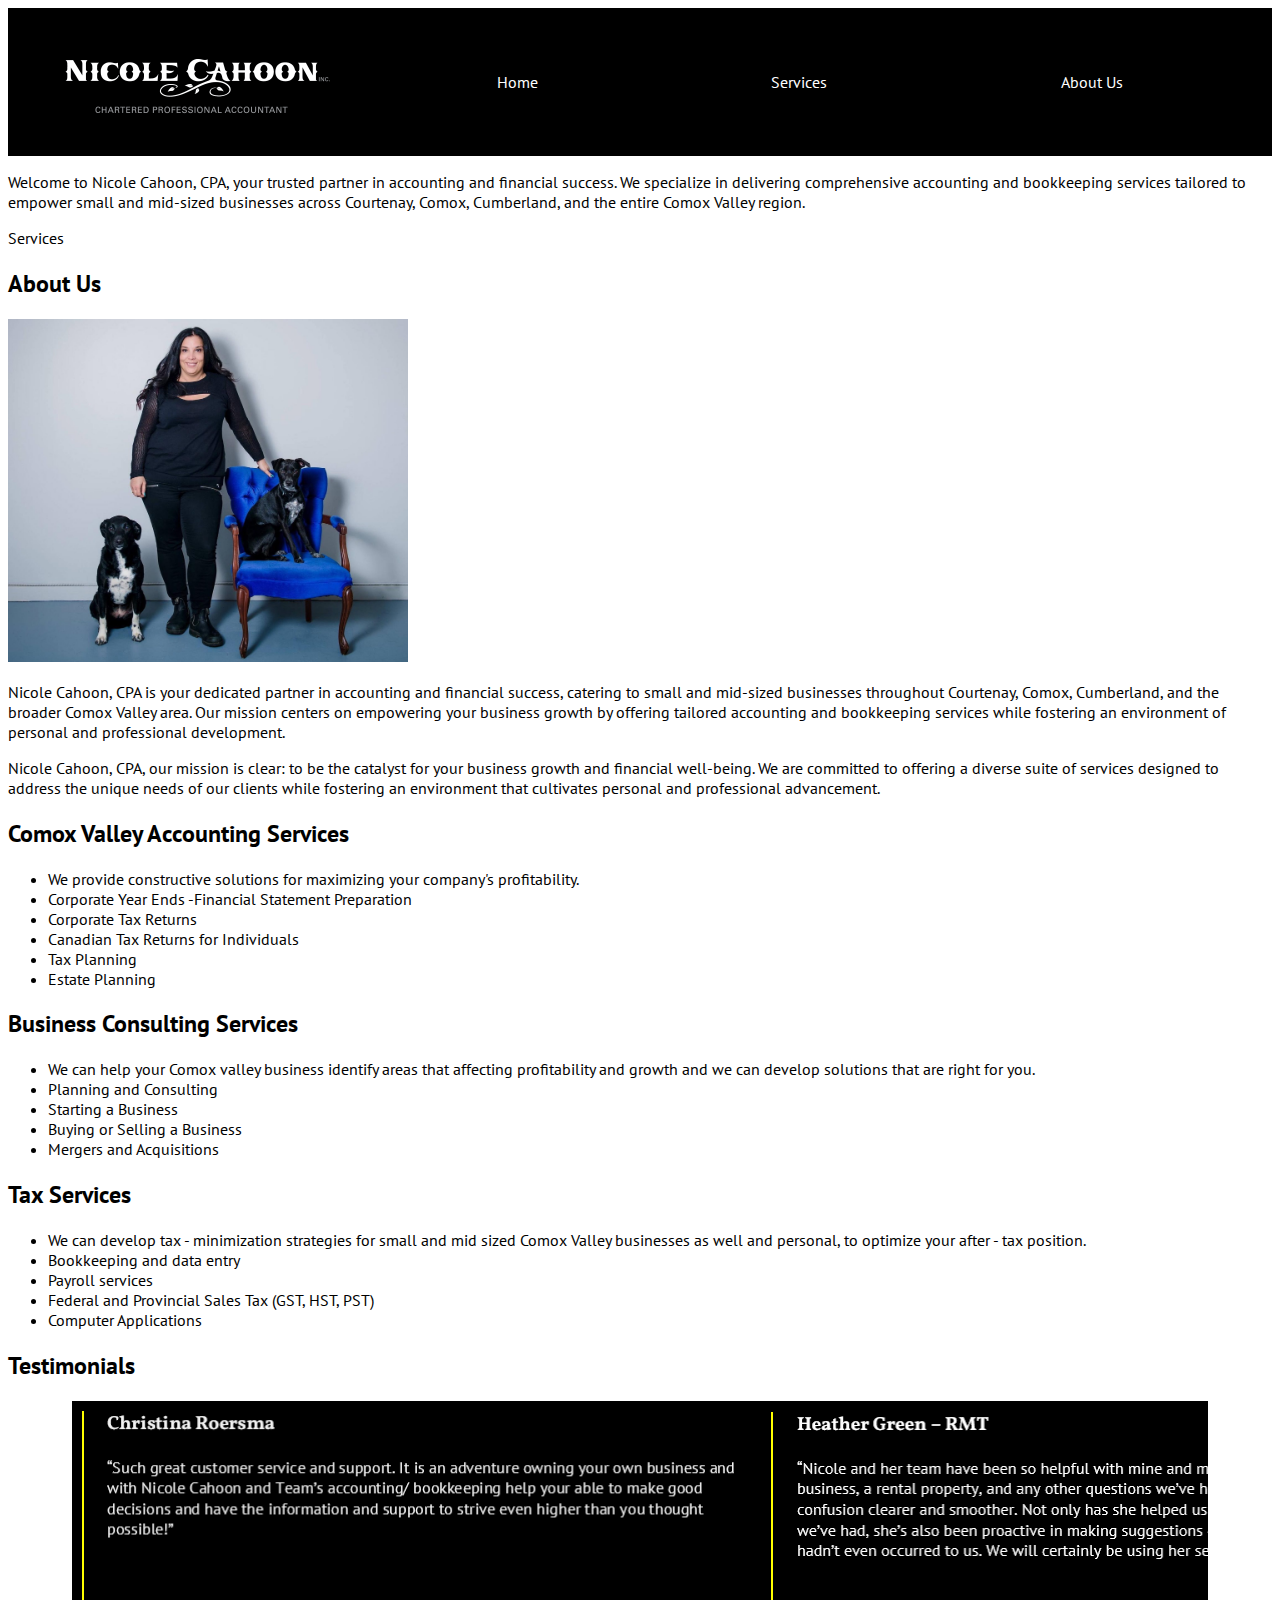
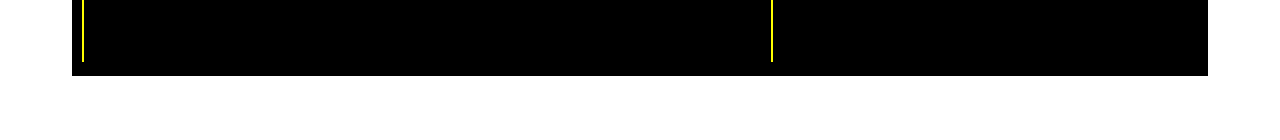
==== index.html @ 20adfb72 "Fixed up Testimonials. Added the CSS to it to make sure it works" ====
<!DOCTYPE html>
<html lang="en">
<head>
    <meta charset="UTF-8">
    <meta name="viewport" content="width=device-width, initial-scale=1.0">
    <link rel="stylesheet" type="text/css" href="style.css"/>
    <link rel="preconnect" href="https://fonts.googleapis.com">
<link rel="preconnect" href="https://fonts.gstatic.com" crossorigin>
<link href="https://fonts.googleapis.com/css2?family=PT+Sans&family=Vollkorn:wght@900&display=swap" rel="stylesheet">
    <title>Nicole Cahoon, CPA</title>
  
</head>
<body>
    <header>
        <img src="images/logo.png" alt="Nicole Cahoon Logo" width="300px">
        <nav>
          <ul>
            <li>Home</li>
            <li>Services</li>
            <li>About Us</li>
          </ul>
        </nav>
      </header>
      <div class="hero-image">
        <div class="hero-text">
          <p>Welcome to Nicole Cahoon, CPA, your trusted partner in accounting and financial success. We specialize in delivering comprehensive accounting and bookkeeping services tailored to empower small and mid-sized businesses across Courtenay, Comox, Cumberland, and the entire Comox Valley region.</p> <!--Written by ChatGPT-->
          <p>Services</p>
        </div>
      </div>
      <section class="home-about">
        <h2>About Us</h2>
        <img src="images/nicole.jpg" alt="Photo of Nicole" width="400px">
        <p>Nicole Cahoon, CPA is your dedicated partner in accounting and financial success, catering to small and mid-sized businesses throughout Courtenay, Comox, Cumberland, and the broader Comox Valley area. Our mission centers on empowering your business growth by offering tailored accounting and bookkeeping services while fostering an environment of personal and professional development.</p>
        <p>Nicole Cahoon, CPA, our mission is clear: to be the catalyst for your business growth and financial well-being. We are committed to offering a diverse suite of services designed to address the unique needs of our clients while fostering an environment that cultivates personal and professional advancement.</p> <!--Taken from original website-->
      </section>
      <section class="home-services">
        <div class="home-acct">
        <h2>Comox Valley Accounting Services</h2>
        <ul>
            <li>We provide constructive solutions for maximizing your company's profitability.</li>
            <li>Corporate Year Ends -Financial Statement Preparation</li>   
            <li>Corporate Tax Returns</li>   
            <li>Canadian Tax Returns for Individuals</li>   
            <li>Tax Planning</li>   
            <li>Estate Planning</li>
        </ul>
        </div>
        <div class="home-consult">
            <h2>Business Consulting Services</h2>
            <ul>
                <li>We can help your Comox valley business identify areas that affecting profitability and growth and we can develop solutions that are right for you.</li>
                <li>Planning and Consulting</li>   
                <li>Starting a Business</li>   
                <li>Buying or Selling a Business</li>   
                <li>Mergers and Acquisitions</li>
            </ul>
        </div>
        <div class="home-tax">
            <h2>Tax Services</h2>
            <ul>
                <li>We can develop tax - minimization strategies for small and mid sized Comox Valley businesses as well and personal, to optimize your after - tax position.</li>   
                <li>Bookkeeping and data entry</li>   
                <li>Payroll services</li>   
                <li>Federal and Provincial Sales Tax (GST, HST, PST)</li>   
                <li>Computer Applications</li>   
            </ul>
        </div>
      </section><!--All text in this section and the following taken from orginal website-->   
      <section class="testimonials">
        <h2>Testimonials</h2>
        <div class="scroll-container">
            <img src="images/christina.png" alt="Christina Testimonial" width="651px">
            <img src="images/heather.png" alt="Heather Testimonial" width="651px" height="250px">
            <img src="images/lance.png" alt="Lance Testimonial" width="651px">
            <img src="images/janine.png" alt="Janine Testimonial" width="651px">
            <img src="images/Mckinnon.png" alt="McKinnon Testimonial" width="651px">
            <img src="images/Roxie.png" alt="Roxie Testimonial" width="651px">
          </div>
      </section>
</body>
</html>
---- style.css ----
body {
    font-family: 'Vollkorn', serif;
    font-family: 'PT Sans', sans-serif;
    
  }
  
  header {
    align-items: center;
    display: flex;
    padding: 2em;
    background: black;
  }
  
  nav { 
    flex: 1;
  }
  
  nav ul {
    display: flex;
    justify-content: space-around;
    color:white;
  }

  nav li {
    list-style: none;
  }

  div.scroll-container {
    background-color: black;
    overflow: auto;
    white-space: nowrap;
    padding: 10px;
    margin: 0em 4em 4em 4em;
  }

  div.scroll-container img {
    border-left: solid 2px yellow;
    padding: 0em 1em 0em 1em;
  }
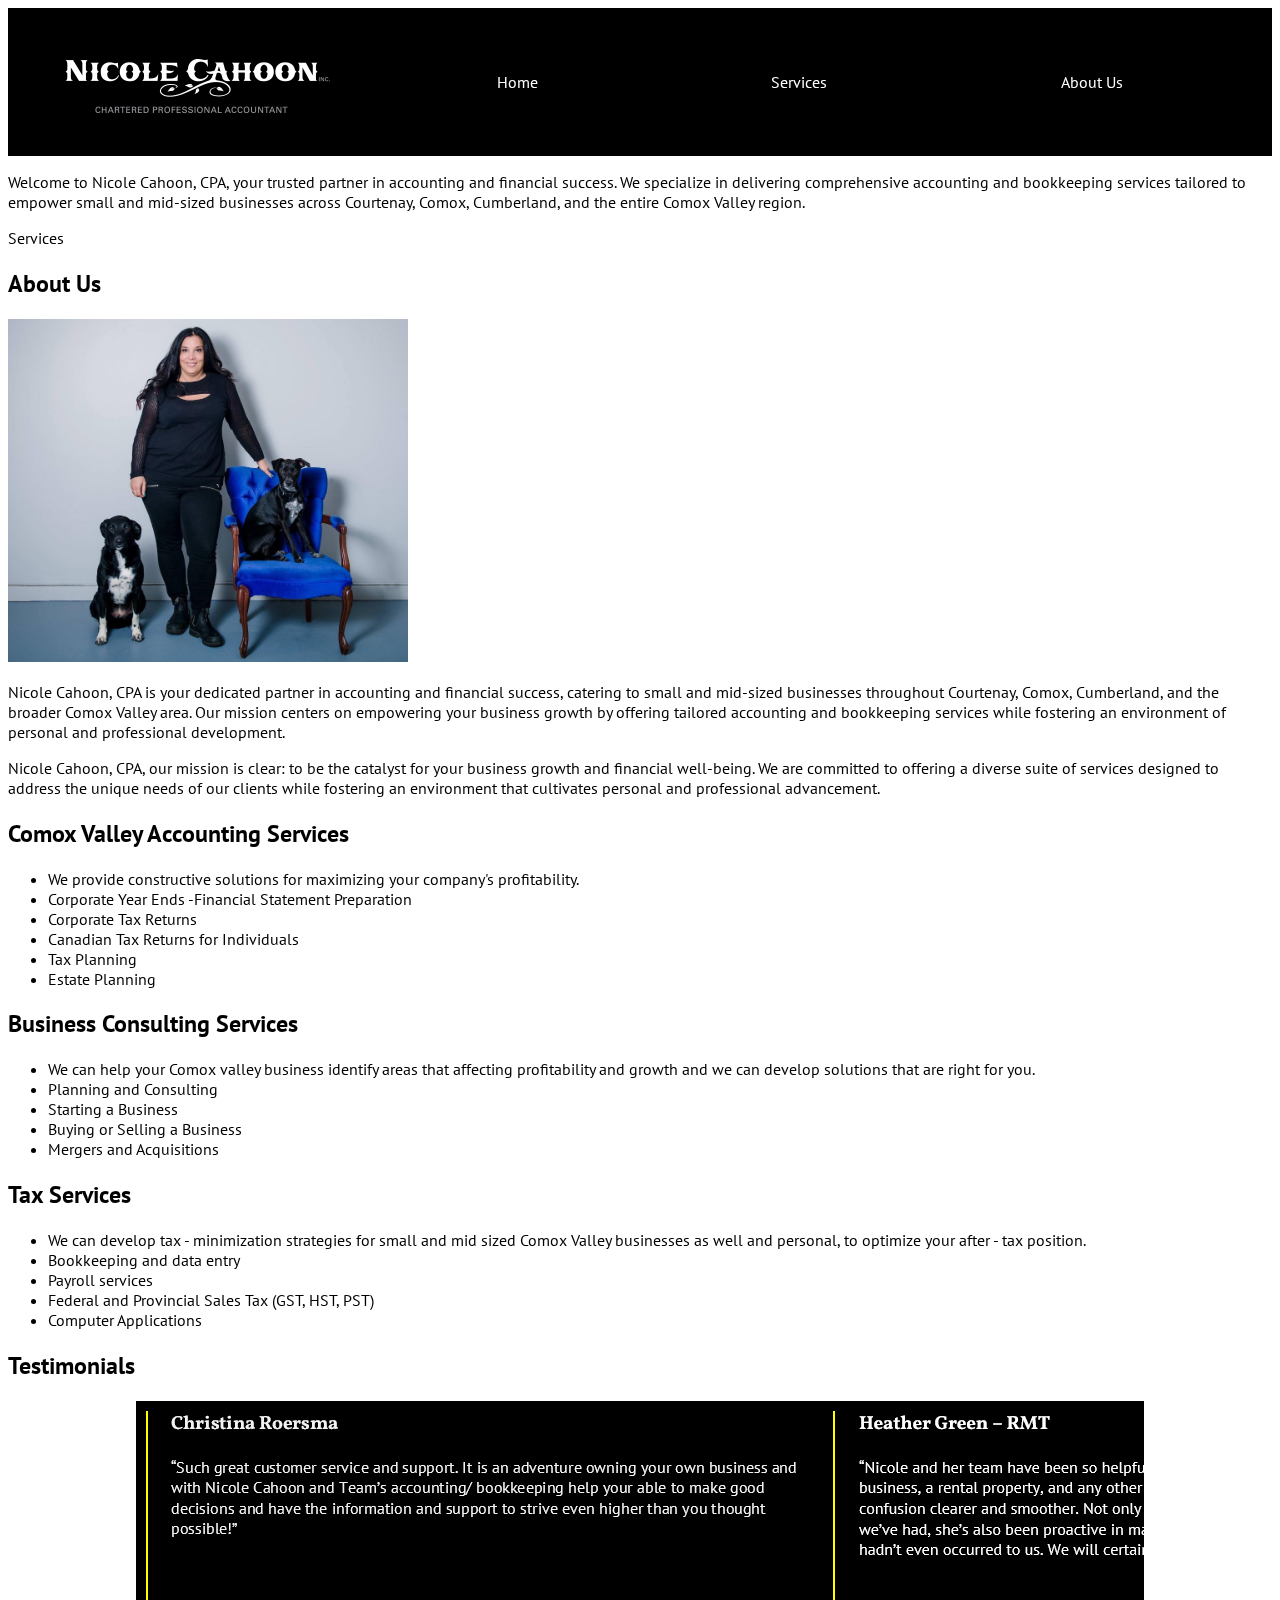
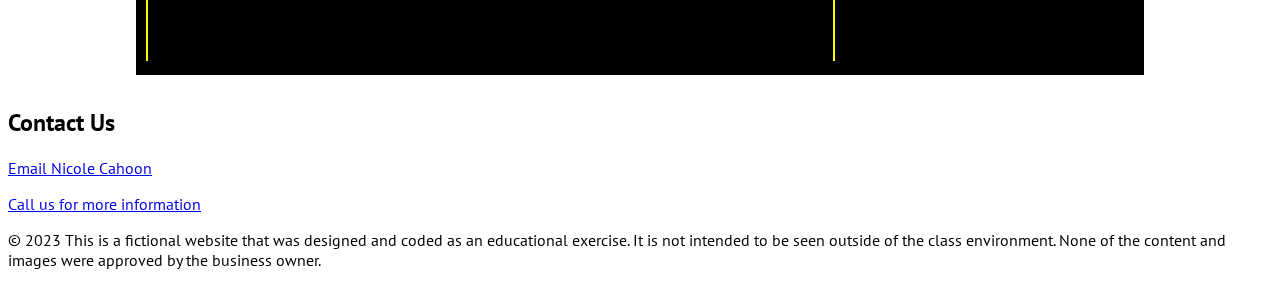
==== commit 80571d8c: "clean up and adding contact info+footer" ====
--- a/index.html
+++ b/index.html
@@ -69,13 +69,21 @@
       <section class="testimonials">
         <h2>Testimonials</h2>
         <div class="scroll-container">
-            <img src="images/christina.png" alt="Christina Testimonial" width="651px">
-            <img src="images/heather.png" alt="Heather Testimonial" width="651px" height="250px">
-            <img src="images/lance.png" alt="Lance Testimonial" width="651px">
-            <img src="images/janine.png" alt="Janine Testimonial" width="651px">
-            <img src="images/Mckinnon.png" alt="McKinnon Testimonial" width="651px">
-            <img src="images/Roxie.png" alt="Roxie Testimonial" width="651px">
+            <img src="images/christina.png" alt="Christina Testimonial">
+            <img src="images/heather.png" alt="Heather Testimonial">
+            <img src="images/lance.png" alt="Lance Testimonial">
+            <img src="images/janine.png" alt="Janine Testimonial">
+            <img src="images/Mckinnon.png" alt="McKinnon Testimonial">
+            <img src="images/Roxie.png" alt="Roxie Testimonial">
           </div>
       </section>
+      <section class="call-to-action">
+        <h2>Contact Us</h2>
+        <p><a href="mailto:nicole@nicolecahoon.com">Email Nicole Cahoon</a></p>
+        <p><a href="tel:+18005555555">Call us for more information</a></p>
+      </section>
+      <footer>
+        <p>&copy; 2023 This is a fictional website that was designed and coded as an educational exercise. It is not intended to be seen outside of the class environment. None of the content and images were approved by the business owner.</p>
+      </footer>
 </body>
 </html>--- a/style.css
+++ b/style.css
@@ -30,7 +30,7 @@
     overflow: auto;
     white-space: nowrap;
     padding: 10px;
-    margin: 0em 4em 4em 4em;
+    margin: 0em 8em 2em 8em;
   }
 
   div.scroll-container img {
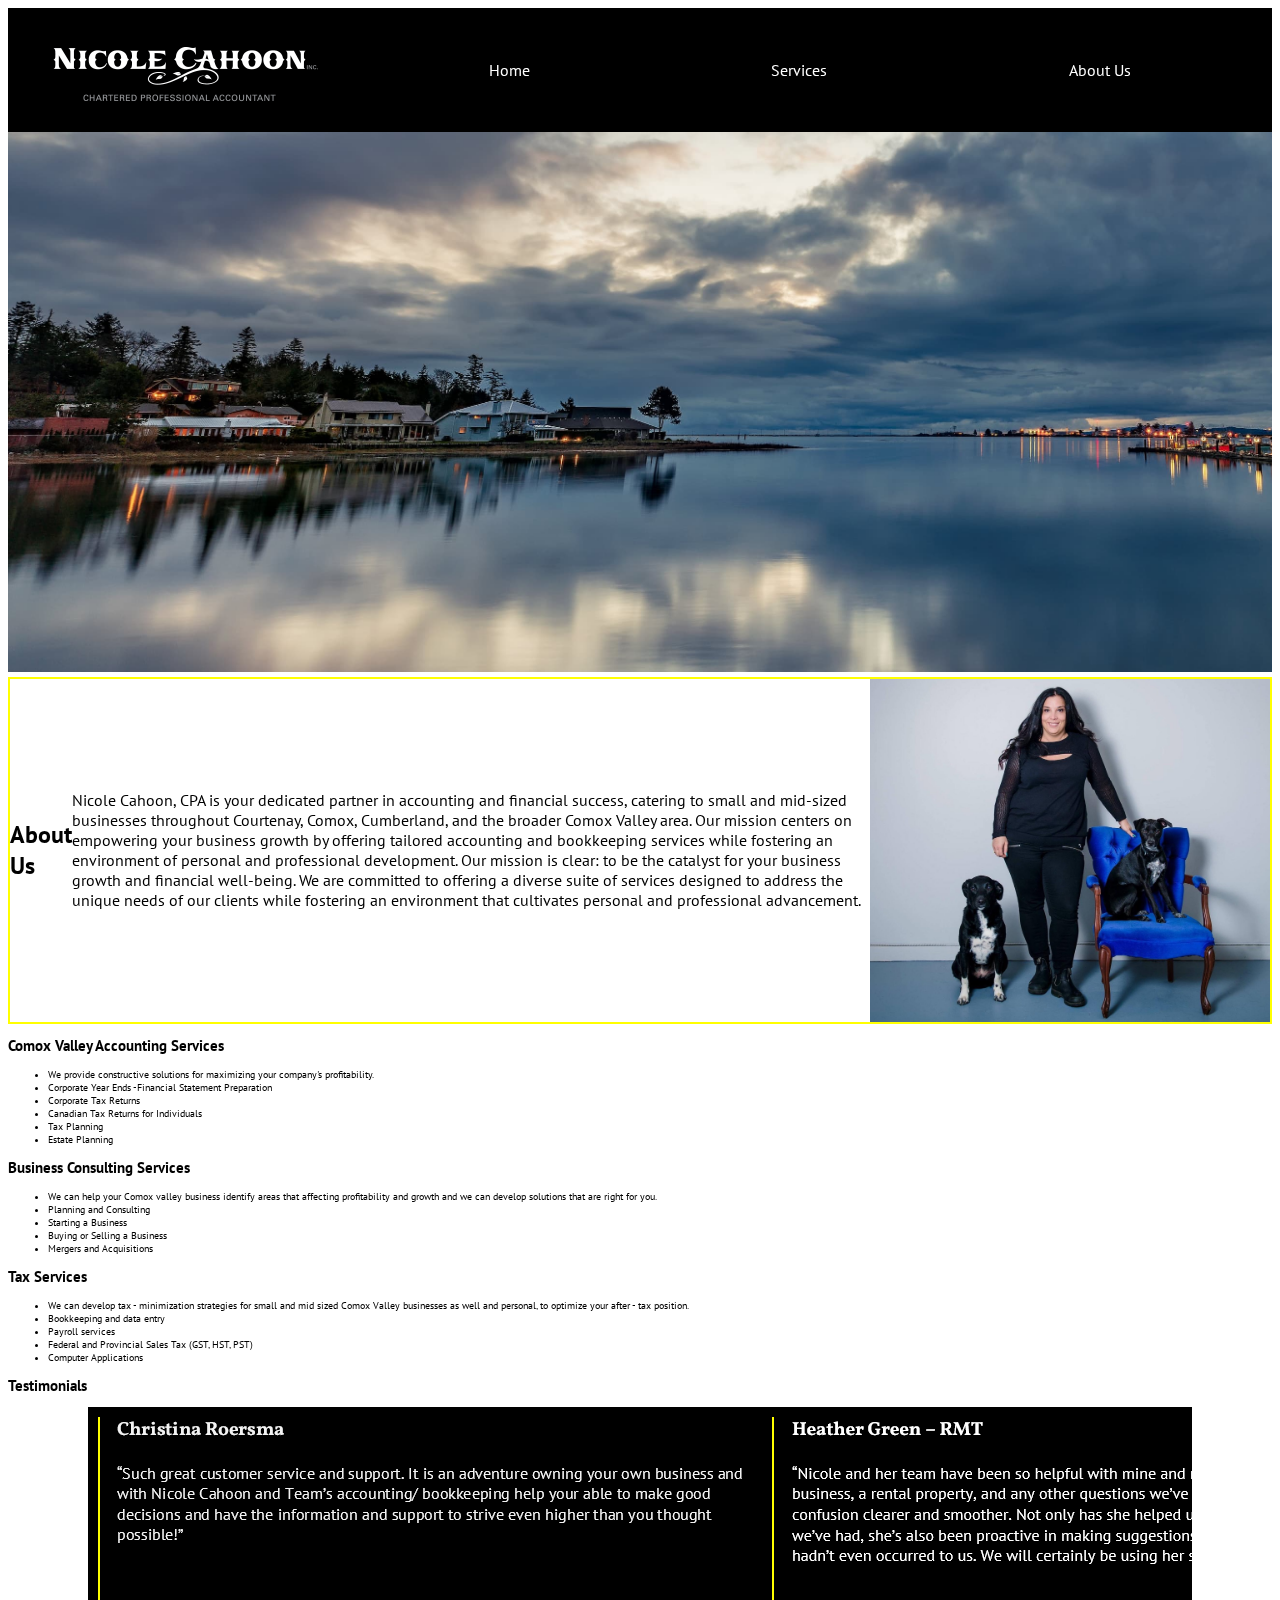
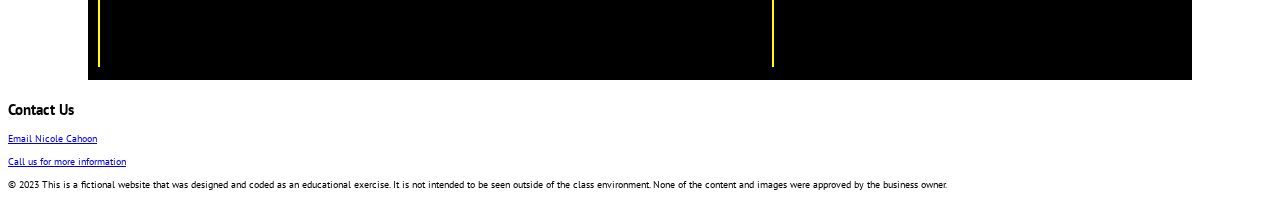
==== commit 455aea29: "messing around with the banner and into the about section" ====
--- a/index.html
+++ b/index.html
@@ -15,23 +15,18 @@
         <img src="images/logo.png" alt="Nicole Cahoon Logo" width="300px">
         <nav>
           <ul>
-            <li>Home</li>
-            <li>Services</li>
-            <li>About Us</li>
+            <li><a href="index.html">Home</a></li>
+            <li><a href="services.html">Services</a></li>
+            <li><a href="about.html">About Us</a></li>
           </ul>
         </nav>
       </header>
-      <div class="hero-image">
-        <div class="hero-text">
-          <p>Welcome to Nicole Cahoon, CPA, your trusted partner in accounting and financial success. We specialize in delivering comprehensive accounting and bookkeeping services tailored to empower small and mid-sized businesses across Courtenay, Comox, Cumberland, and the entire Comox Valley region.</p> <!--Written by ChatGPT-->
-          <p>Services</p>
+      <div class="banner-image">
         </div>
-      </div>
       <section class="home-about">
         <h2>About Us</h2>
+        <p>Nicole Cahoon, CPA is your dedicated partner in accounting and financial success, catering to small and mid-sized businesses throughout Courtenay, Comox, Cumberland, and the broader Comox Valley area. Our mission centers on empowering your business growth by offering tailored accounting and bookkeeping services while fostering an environment of personal and professional development. Our mission is clear: to be the catalyst for your business growth and financial well-being. We are committed to offering a diverse suite of services designed to address the unique needs of our clients while fostering an environment that cultivates personal and professional advancement.</p> <!--Taken from original website-->
         <img src="images/nicole.jpg" alt="Photo of Nicole" width="400px">
-        <p>Nicole Cahoon, CPA is your dedicated partner in accounting and financial success, catering to small and mid-sized businesses throughout Courtenay, Comox, Cumberland, and the broader Comox Valley area. Our mission centers on empowering your business growth by offering tailored accounting and bookkeeping services while fostering an environment of personal and professional development.</p>
-        <p>Nicole Cahoon, CPA, our mission is clear: to be the catalyst for your business growth and financial well-being. We are committed to offering a diverse suite of services designed to address the unique needs of our clients while fostering an environment that cultivates personal and professional advancement.</p> <!--Taken from original website-->
       </section>
       <section class="home-services">
         <div class="home-acct">
--- a/style.css
+++ b/style.css
@@ -1,7 +1,7 @@
 body {
     font-family: 'Vollkorn', serif;
     font-family: 'PT Sans', sans-serif;
-    
+    font-size: 62.5%;
   }
   
   header {
@@ -9,10 +9,12 @@
     display: flex;
     padding: 2em;
     background: black;
+    margin: auto;
   }
   
   nav { 
     flex: 1;
+    font-size: 1rem;
   }
   
   nav ul {
@@ -23,6 +25,44 @@
 
   nav li {
     list-style: none;
+  }
+  nav a {
+    text-decoration: none;
+    color: white
+  }
+
+  nav a:hover {
+    text-decoration: underline yellow 3px;
+  }
+
+  .banner-image {
+    width: 100%;
+    height: 540px;
+    margin: auto;
+    background: url(images/hero.jpg);
+    background-size: cover;
+  }
+
+  .home-about {
+    display: flex;
+    font-size: 1rem;
+    margin-top: 5px;
+    border: solid yellow 2px;
+    align-content: space-around;
+  }
+
+  .home-about h2 {
+    margin: auto;
+  }
+
+  .home-about p {
+    margin: auto;
+    max-width: 100%;
+  }
+
+  .home-about img {
+    margin: auto;
+    max-width: 100%;
   }
 
   div.scroll-container {
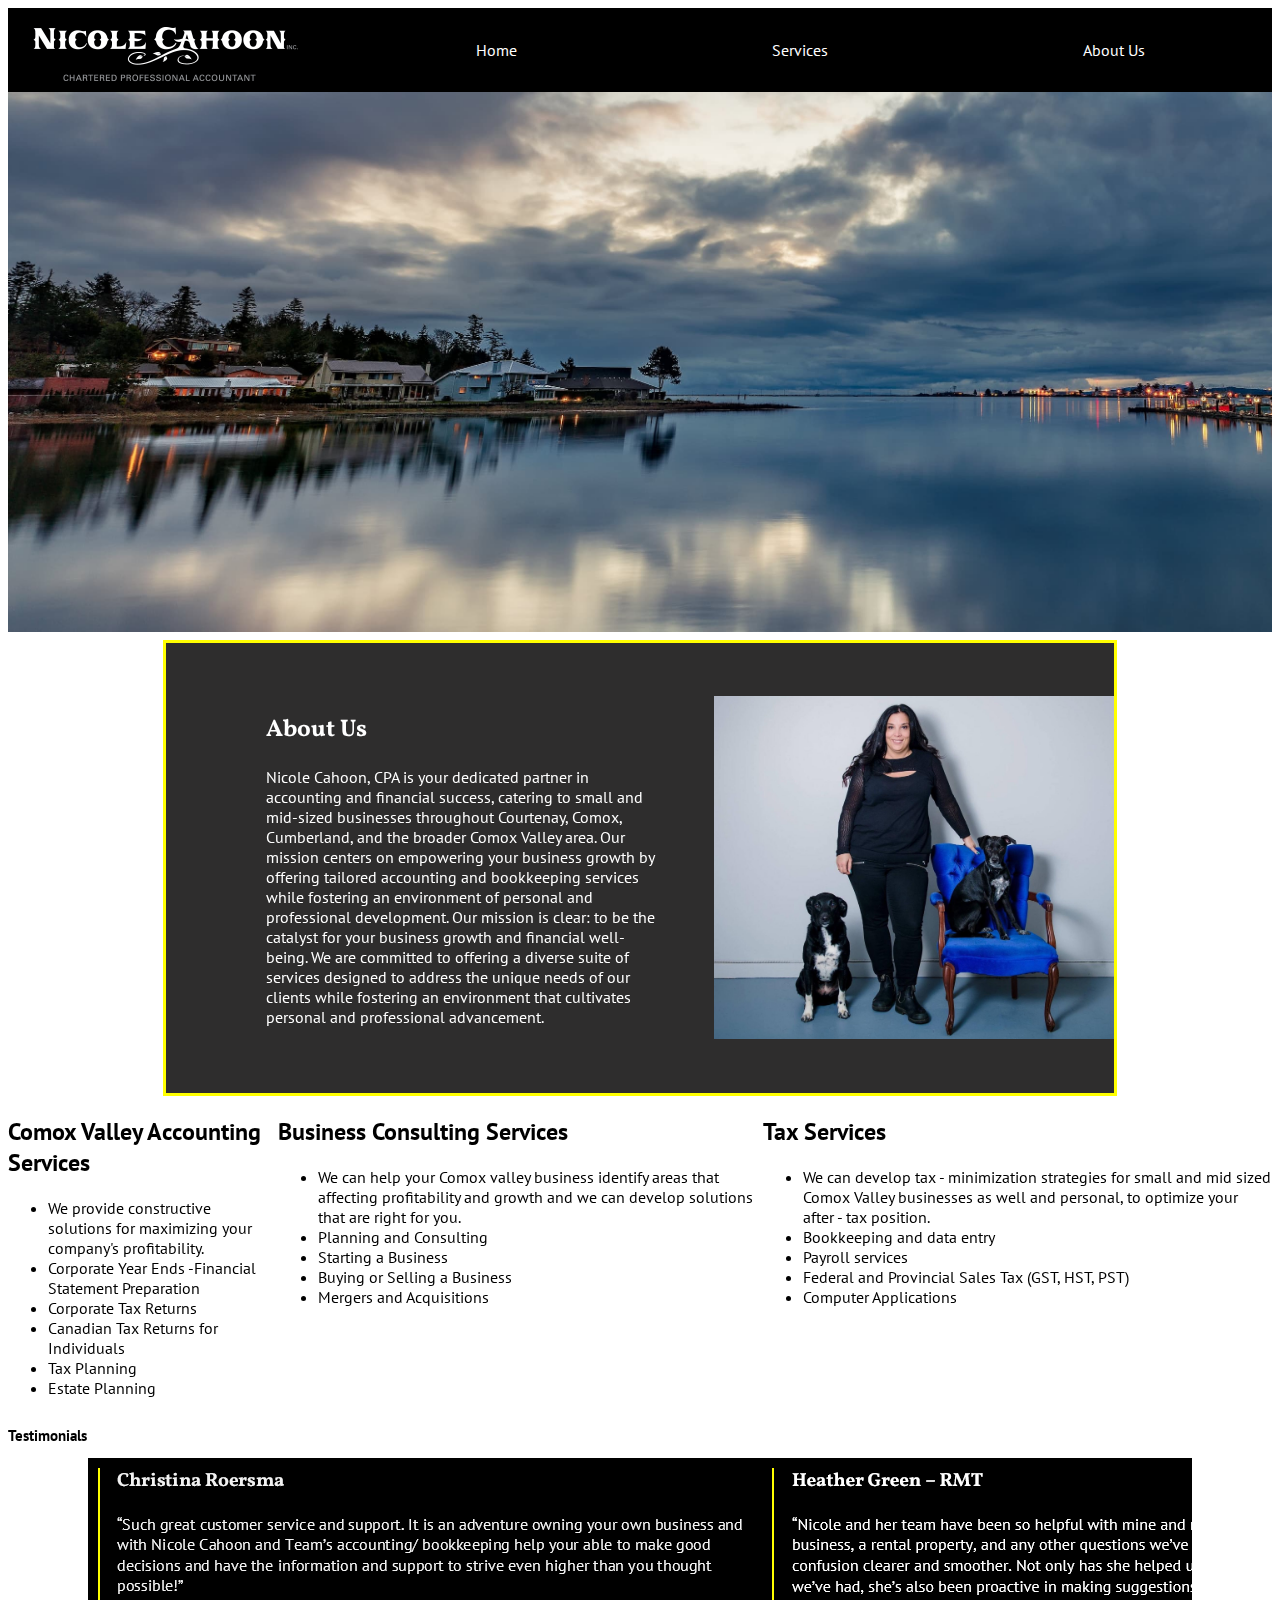
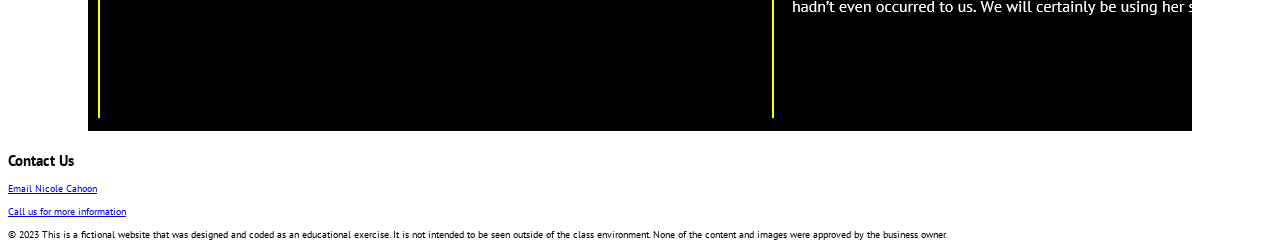
==== commit dfbd6f20: "CSS for nav bar and about section" ====
--- a/index.html
+++ b/index.html
@@ -24,8 +24,10 @@
       <div class="banner-image">
         </div>
       <section class="home-about">
+        <div class="home-about-text">
         <h2>About Us</h2>
-        <p>Nicole Cahoon, CPA is your dedicated partner in accounting and financial success, catering to small and mid-sized businesses throughout Courtenay, Comox, Cumberland, and the broader Comox Valley area. Our mission centers on empowering your business growth by offering tailored accounting and bookkeeping services while fostering an environment of personal and professional development. Our mission is clear: to be the catalyst for your business growth and financial well-being. We are committed to offering a diverse suite of services designed to address the unique needs of our clients while fostering an environment that cultivates personal and professional advancement.</p> <!--Taken from original website-->
+        <p>Nicole Cahoon, CPA is your dedicated partner in accounting and financial success, catering to small and mid-sized businesses throughout Courtenay, Comox, Cumberland, and the broader Comox Valley area. Our mission centers on empowering your business growth by offering tailored accounting and bookkeeping services while fostering an environment of personal and professional development. Our mission is clear: to be the catalyst for your business growth and financial well-being. We are committed to offering a diverse suite of services designed to address the unique needs of our clients while fostering an environment that cultivates personal and professional advancement.</p>
+        </div> <!--Taken from original website-->
         <img src="images/nicole.jpg" alt="Photo of Nicole" width="400px">
       </section>
       <section class="home-services">
--- a/style.css
+++ b/style.css
@@ -7,9 +7,11 @@
   header {
     align-items: center;
     display: flex;
-    padding: 2em;
     background: black;
     margin: auto;
+    width: 100%;
+    position: sticky;
+    top: 0px;
   }
   
   nav { 
@@ -28,7 +30,8 @@
   }
   nav a {
     text-decoration: none;
-    color: white
+    color: white;
+    margin: 0px 10px;
   }
 
   nav a:hover {
@@ -46,23 +49,31 @@
   .home-about {
     display: flex;
     font-size: 1rem;
-    margin-top: 5px;
-    border: solid yellow 2px;
-    align-content: space-around;
+    border: solid yellow 3px;
+    width: 75%;
+    background: rgb(46, 45, 45);
+    color: white;
+    margin: auto;
+    margin-top: 8px;
+  }
+
+  .home-about-text {
+    padding: 50px 50px 50px 100px
   }
 
   .home-about h2 {
-    margin: auto;
-  }
-
-  .home-about p {
-    margin: auto;
-    max-width: 100%;
+    font-family: 'Vollkorn', serif;
   }
 
   .home-about img {
     margin: auto;
     max-width: 100%;
+  }
+
+  .home-services {
+    display: flex;
+    justify-content: center;
+    font-size: 1rem;
   }
 
   div.scroll-container {
@@ -71,6 +82,7 @@
     white-space: nowrap;
     padding: 10px;
     margin: 0em 8em 2em 8em;
+    scrollbar-color: grey yellow;
   }
 
   div.scroll-container img {
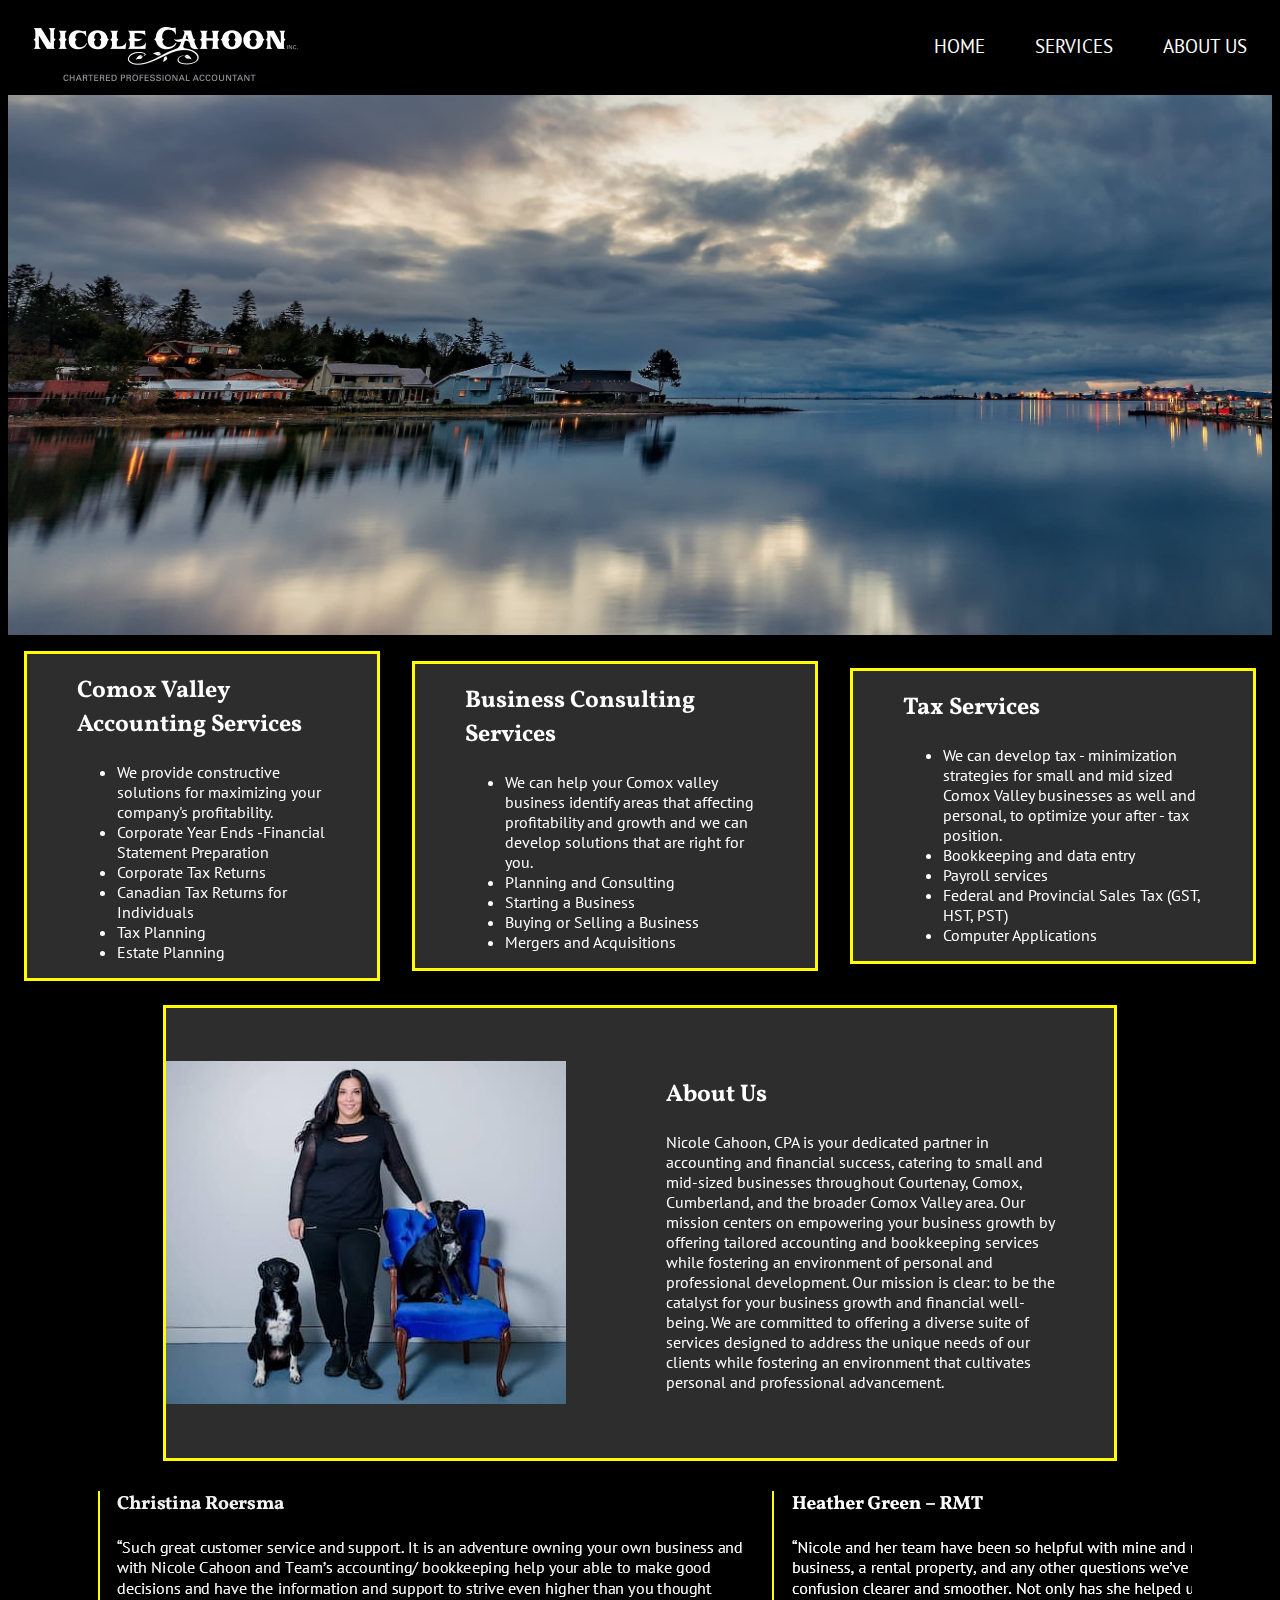
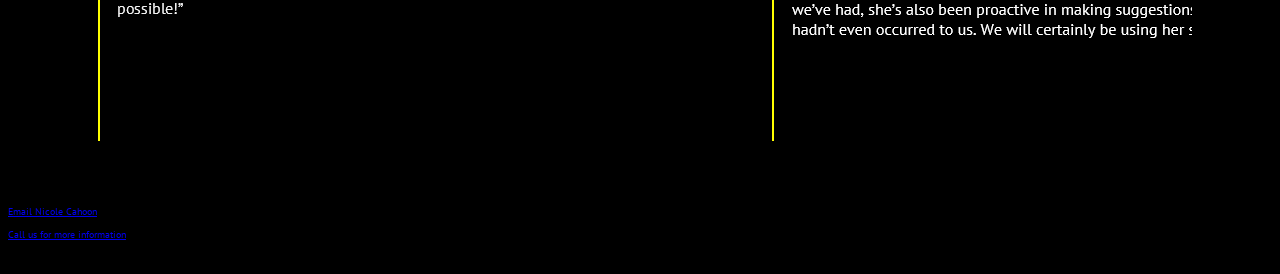
==== commit 1fa8088d: "re-arranging some items and media query" ====
--- a/index.html
+++ b/index.html
@@ -12,7 +12,7 @@
 </head>
 <body>
     <header>
-        <img src="images/logo.png" alt="Nicole Cahoon Logo" width="300px">
+        <a href="index.html"><img src="images/logo.png" alt="Nicole Cahoon Logo" width="300px"></a>
         <nav>
           <ul>
             <li><a href="index.html">Home</a></li>
@@ -23,13 +23,6 @@
       </header>
       <div class="banner-image">
         </div>
-      <section class="home-about">
-        <div class="home-about-text">
-        <h2>About Us</h2>
-        <p>Nicole Cahoon, CPA is your dedicated partner in accounting and financial success, catering to small and mid-sized businesses throughout Courtenay, Comox, Cumberland, and the broader Comox Valley area. Our mission centers on empowering your business growth by offering tailored accounting and bookkeeping services while fostering an environment of personal and professional development. Our mission is clear: to be the catalyst for your business growth and financial well-being. We are committed to offering a diverse suite of services designed to address the unique needs of our clients while fostering an environment that cultivates personal and professional advancement.</p>
-        </div> <!--Taken from original website-->
-        <img src="images/nicole.jpg" alt="Photo of Nicole" width="400px">
-      </section>
       <section class="home-services">
         <div class="home-acct">
         <h2>Comox Valley Accounting Services</h2>
@@ -62,9 +55,15 @@
                 <li>Computer Applications</li>   
             </ul>
         </div>
-      </section><!--All text in this section and the following taken from orginal website-->   
+      </section><!--All text in this section and the following taken from orginal website--> 
+      <section class="home-about">
+        <img src="images/nicole.jpg" alt="Photo of Nicole">
+        <div class="home-about-text">
+        <h2>About Us</h2>
+        <p>Nicole Cahoon, CPA is your dedicated partner in accounting and financial success, catering to small and mid-sized businesses throughout Courtenay, Comox, Cumberland, and the broader Comox Valley area. Our mission centers on empowering your business growth by offering tailored accounting and bookkeeping services while fostering an environment of personal and professional development. Our mission is clear: to be the catalyst for your business growth and financial well-being. We are committed to offering a diverse suite of services designed to address the unique needs of our clients while fostering an environment that cultivates personal and professional advancement.</p>
+        </div> <!--Taken from original website-->
+      </section>  
       <section class="testimonials">
-        <h2>Testimonials</h2>
         <div class="scroll-container">
             <img src="images/christina.png" alt="Christina Testimonial">
             <img src="images/heather.png" alt="Heather Testimonial">
--- a/style.css
+++ b/style.css
@@ -2,37 +2,42 @@
     font-family: 'Vollkorn', serif;
     font-family: 'PT Sans', sans-serif;
     font-size: 62.5%;
+    background: black;
   }
   
   header {
-    align-items: center;
-    display: flex;
-    background: black;
-    margin: auto;
-    width: 100%;
-    position: sticky;
-    top: 0px;
+    background-color: black;
+    overflow: auto;
+    position: Sticky;
+    top: 0;
   }
   
-  nav { 
-    flex: 1;
-    font-size: 1rem;
+  nav {
+    float: right;
   }
   
   nav ul {
-    display: flex;
-    justify-content: space-around;
-    color:white;
+    list-style-type: none;
+    margin: 0;
+    padding: 0;
+    width: 100%;
   }
-
+  
   nav li {
-    list-style: none;
+    float: left;
+    margin: 0;
   }
+  
   nav a {
+    color: white;
+    font-weight: 500;
+    font-size: 1.2rem;
+    text-transform: uppercase;
     text-decoration: none;
-    color: white;
-    margin: 0px 10px;
+    margin: 25px;
+    display: inline-block;
   }
+  
 
   nav a:hover {
     text-decoration: underline yellow 3px;
@@ -46,8 +51,46 @@
     background-size: cover;
   }
 
+  .home-services {
+    display: flex;
+    flex-direction: column;
+    font-size: 1rem;
+    color: white;
+    justify-content: space-around;
+    align-items: center;
+  }
+
+  .home-services h2 {
+    font-family: 'Vollkorn', serif;
+  }
+
+  .home-acct {
+    border: solid yellow 3px;
+    background: rgb(46, 45, 45);
+    padding: 0px 50px 0px 50px;
+    margin: 1rem;
+    max-width: 300px;
+  }
+
+  .home-consult {
+    border: solid yellow 3px;
+    background: rgb(46, 45, 45);
+    padding: 0px 50px 0px 50px;
+    margin: 1rem;
+    max-width: 300px;
+  }
+
+  .home-tax {
+    border: solid yellow 3px;
+    background: rgb(46, 45, 45);
+    padding: 0px 50px 0px 50px;
+    margin: 1rem;
+    max-width: 300px;
+  }
+
   .home-about {
     display: flex;
+    flex-direction: column;
     font-size: 1rem;
     border: solid yellow 3px;
     width: 75%;
@@ -55,10 +98,13 @@
     color: white;
     margin: auto;
     margin-top: 8px;
+    margin-bottom: 8px;
+
   }
 
   .home-about-text {
-    padding: 50px 50px 50px 100px
+    padding: 50px 50px 50px 100px;
+    max-width: 100%;
   }
 
   .home-about h2 {
@@ -70,18 +116,12 @@
     max-width: 100%;
   }
 
-  .home-services {
-    display: flex;
-    justify-content: center;
-    font-size: 1rem;
-  }
-
   div.scroll-container {
     background-color: black;
     overflow: auto;
     white-space: nowrap;
     padding: 10px;
-    margin: 0em 8em 2em 8em;
+    margin: 2em 8em 2em 8em;
     scrollbar-color: grey yellow;
   }
 
@@ -89,3 +129,12 @@
     border-left: solid 2px yellow;
     padding: 0em 1em 0em 1em;
   }
+
+  @media screen and (min-width: 1200px) {
+    .home-about {
+      flex-direction: row;
+    }
+    .home-services { 
+      flex-direction: row;
+    }
+  }
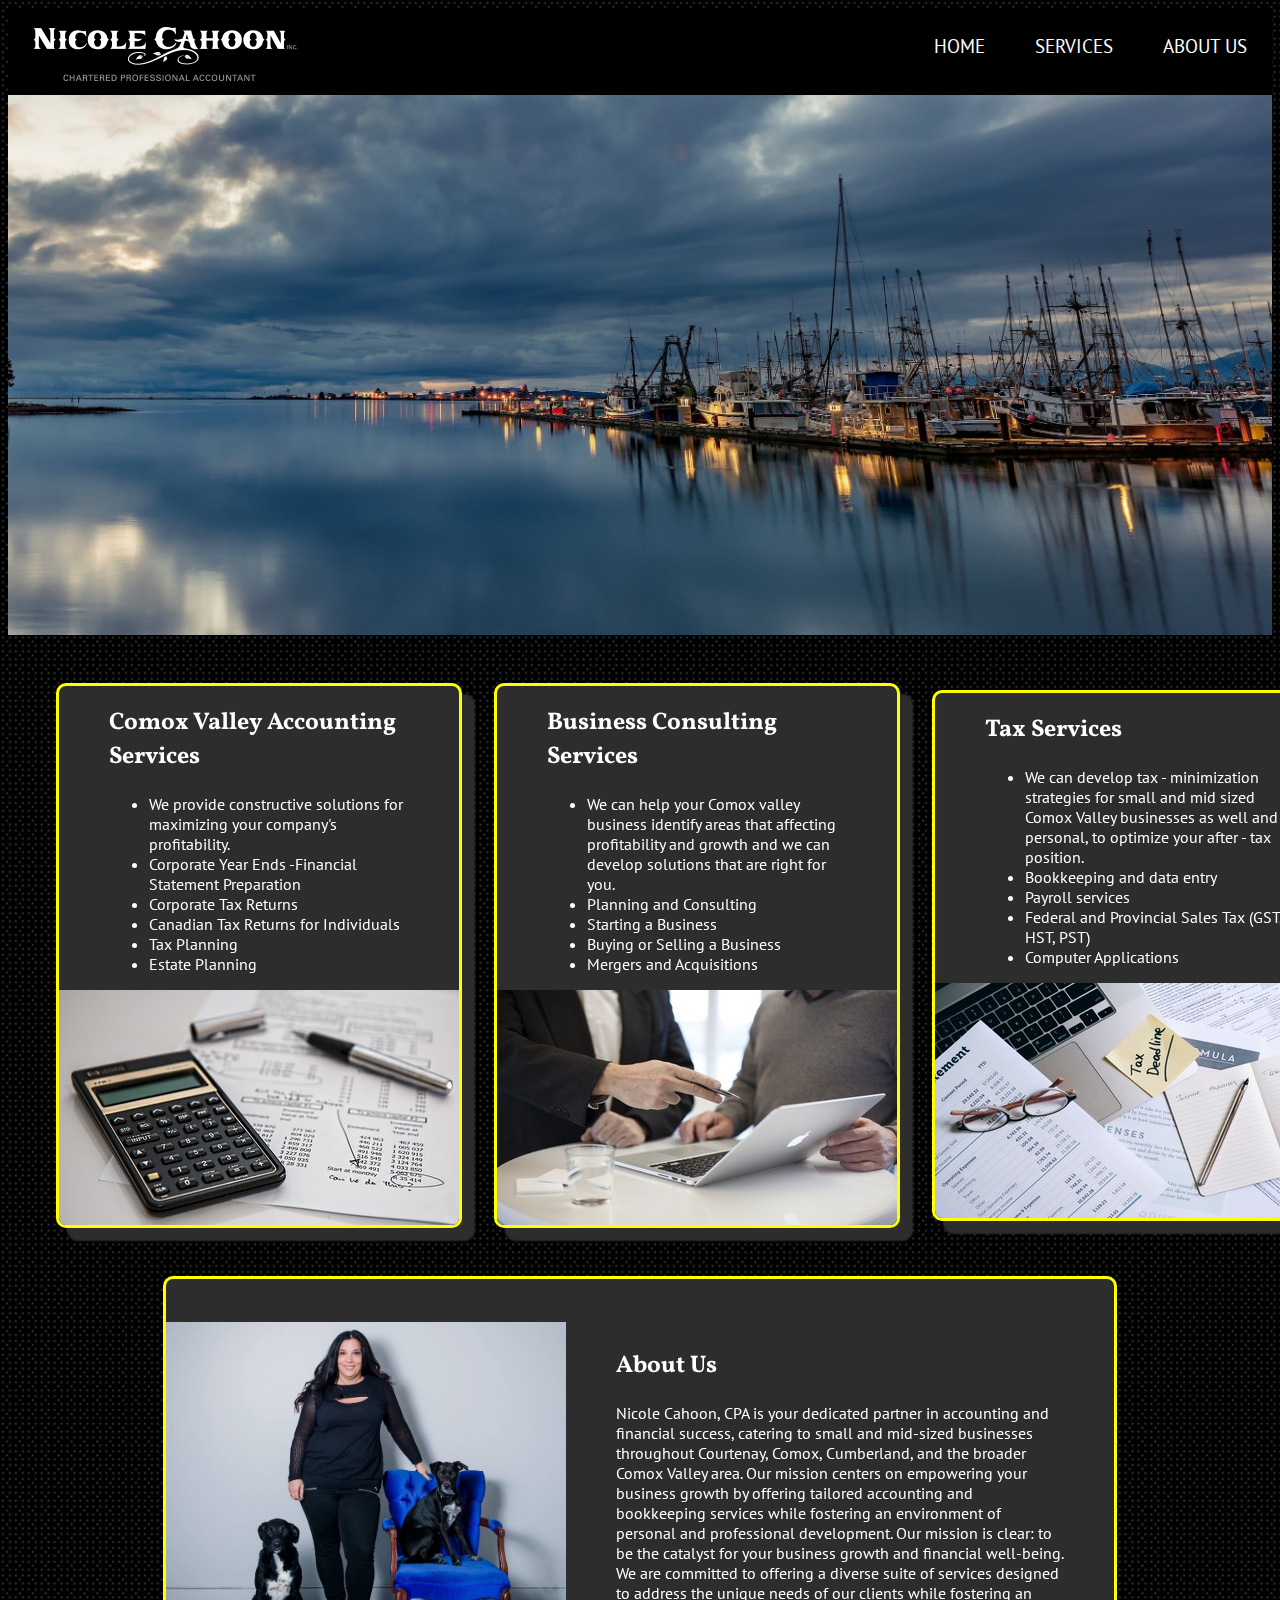
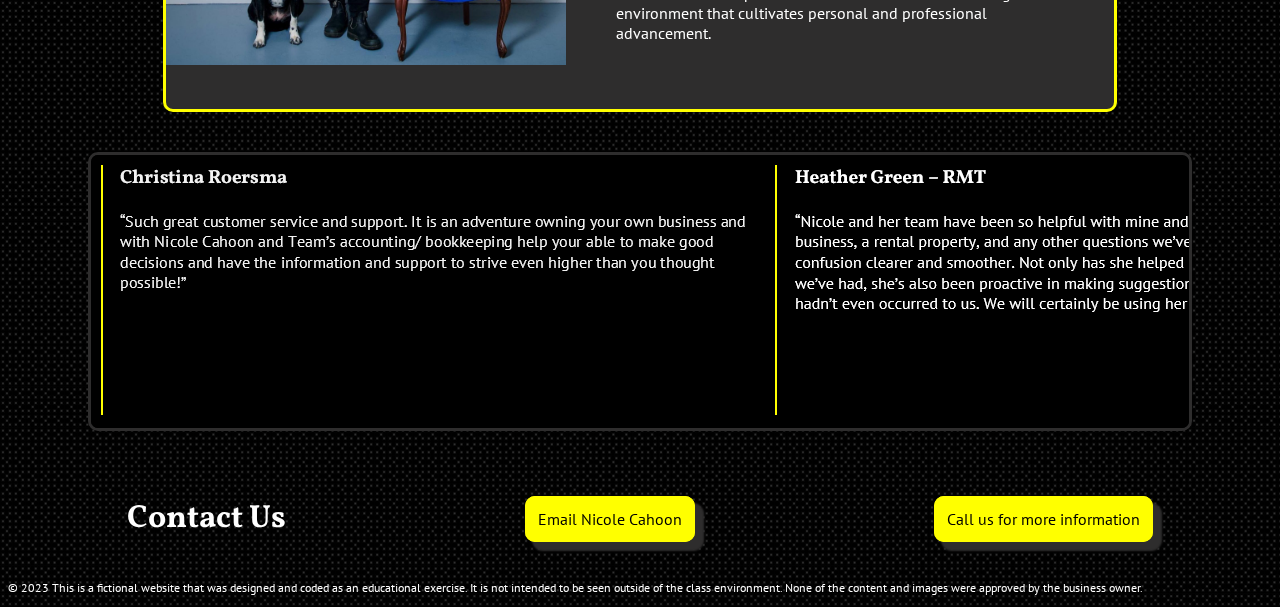
==== commit da4c3b72: "Finalizing Home Page elements" ====
--- a/index.html
+++ b/index.html
@@ -24,7 +24,7 @@
       <div class="banner-image">
         </div>
       <section class="home-services">
-        <div class="home-acct">
+        <a href="serices.html"><div class="home-acct">
         <h2>Comox Valley Accounting Services</h2>
         <ul>
             <li>We provide constructive solutions for maximizing your company's profitability.</li>
@@ -34,8 +34,9 @@
             <li>Tax Planning</li>   
             <li>Estate Planning</li>
         </ul>
-        </div>
-        <div class="home-consult">
+        <img src="images/accounting.jpg" alt="Accounting Services">
+        </div></a>
+        <a href="serices.html"><div class="home-consult">
             <h2>Business Consulting Services</h2>
             <ul>
                 <li>We can help your Comox valley business identify areas that affecting profitability and growth and we can develop solutions that are right for you.</li>
@@ -44,8 +45,9 @@
                 <li>Buying or Selling a Business</li>   
                 <li>Mergers and Acquisitions</li>
             </ul>
-        </div>
-        <div class="home-tax">
+          <img src="images/consulting.jpg" alt="Consulting Services">
+        </div></a>
+        <a href="serices.html"><div class="home-tax">
             <h2>Tax Services</h2>
             <ul>
                 <li>We can develop tax - minimization strategies for small and mid sized Comox Valley businesses as well and personal, to optimize your after - tax position.</li>   
@@ -54,10 +56,11 @@
                 <li>Federal and Provincial Sales Tax (GST, HST, PST)</li>   
                 <li>Computer Applications</li>   
             </ul>
-        </div>
+          <img src="images/taxes.jpg" alt="Tax Services">
+        </div></a>
       </section><!--All text in this section and the following taken from orginal website--> 
       <section class="home-about">
-        <img src="images/nicole.jpg" alt="Photo of Nicole">
+        <img src="images/nicole.png" alt="Photo of Nicole" width="400px">
         <div class="home-about-text">
         <h2>About Us</h2>
         <p>Nicole Cahoon, CPA is your dedicated partner in accounting and financial success, catering to small and mid-sized businesses throughout Courtenay, Comox, Cumberland, and the broader Comox Valley area. Our mission centers on empowering your business growth by offering tailored accounting and bookkeeping services while fostering an environment of personal and professional development. Our mission is clear: to be the catalyst for your business growth and financial well-being. We are committed to offering a diverse suite of services designed to address the unique needs of our clients while fostering an environment that cultivates personal and professional advancement.</p>
--- a/style.css
+++ b/style.css
@@ -2,7 +2,8 @@
     font-family: 'Vollkorn', serif;
     font-family: 'PT Sans', sans-serif;
     font-size: 62.5%;
-    background: black;
+    background: url(images/dots-pattern.png);
+    background-repeat: repeat;
   }
   
   header {
@@ -46,9 +47,9 @@
   .banner-image {
     width: 100%;
     height: 540px;
-    margin: auto;
     background: url(images/hero.jpg);
     background-size: cover;
+    background-position: right 0;
   }
 
   .home-services {
@@ -56,8 +57,15 @@
     flex-direction: column;
     font-size: 1rem;
     color: white;
-    justify-content: space-around;
+    justify-content: space-evenly;
     align-items: center;
+    margin: 2rem;
+    align-content: flex-start;
+  }
+
+  .home-services a {
+    text-decoration: none;
+    color: inherit;
   }
 
   .home-services h2 {
@@ -66,26 +74,54 @@
 
   .home-acct {
     border: solid yellow 3px;
+    border-radius: 10px;
     background: rgb(46, 45, 45);
     padding: 0px 50px 0px 50px;
     margin: 1rem;
     max-width: 300px;
+    flex-shrink: 0;
+    box-shadow: 12px 12px 2px 1px rgb(46, 45, 45);
+    overflow: hidden;
+  }
+
+  .home-acct img {
+    margin-left: -50px;
+    margin-bottom: -5px;
+
   }
 
   .home-consult {
     border: solid yellow 3px;
     background: rgb(46, 45, 45);
     padding: 0px 50px 0px 50px;
+    border-radius: 10px;
     margin: 1rem;
     max-width: 300px;
+    flex-shrink: 0;
+    box-shadow: 12px 12px 2px 1px rgb(46, 45, 45);
+    overflow: hidden;
+  }
+
+  .home-consult img {
+    margin-left: -50px;
+    margin-bottom: -5px;
   }
 
   .home-tax {
     border: solid yellow 3px;
     background: rgb(46, 45, 45);
     padding: 0px 50px 0px 50px;
+    border-radius: 10px;
     margin: 1rem;
     max-width: 300px;
+    flex-shrink: 0;
+    box-shadow: 12px 12px 2px 1px rgb(46, 45, 45);
+    overflow: hidden;
+  }
+
+  .home-tax img {
+    margin-left: -50px;
+    margin-bottom: -5px;
   }
 
   .home-about {
@@ -93,17 +129,19 @@
     flex-direction: column;
     font-size: 1rem;
     border: solid yellow 3px;
+    border-radius: 10px;
     width: 75%;
+    height: auto;
     background: rgb(46, 45, 45);
     color: white;
     margin: auto;
     margin-top: 8px;
     margin-bottom: 8px;
-
+    overflow: hidden;
   }
 
   .home-about-text {
-    padding: 50px 50px 50px 100px;
+    padding: 50px 50px 50px 50px;
     max-width: 100%;
   }
 
@@ -121,14 +159,17 @@
     overflow: auto;
     white-space: nowrap;
     padding: 10px;
-    margin: 2em 8em 2em 8em;
+    margin: 4em 8em 4em 8em;
     scrollbar-color: grey yellow;
+    border: solid rgb(46, 45, 45) 3px;
+    border-radius: 10px;
   }
 
   div.scroll-container img {
     border-left: solid 2px yellow;
     padding: 0em 1em 0em 1em;
   }
+
 
   @media screen and (min-width: 1200px) {
     .home-about {
@@ -138,3 +179,32 @@
       flex-direction: row;
     }
   }
+
+  .call-to-action {
+    display: flex;
+    font-size: 1rem;
+    color: white;
+    align-items: center;
+    justify-content: space-around;
+    
+  }
+  .call-to-action h2 {
+    font-family: 'Vollkorn', serif;
+    font-size: 2rem;
+  }
+
+  .call-to-action a {
+    background-color: yellow;
+    border: solid yellow 3px;
+    border-radius: 10px;
+    padding: 10px;
+    color: black;
+    text-decoration: none;
+    box-shadow: 8px 8px 2px 1px rgb(46, 45, 45);
+  }
+
+  footer {
+    color: white;
+    font-size: 0.75rem;
+  }
+
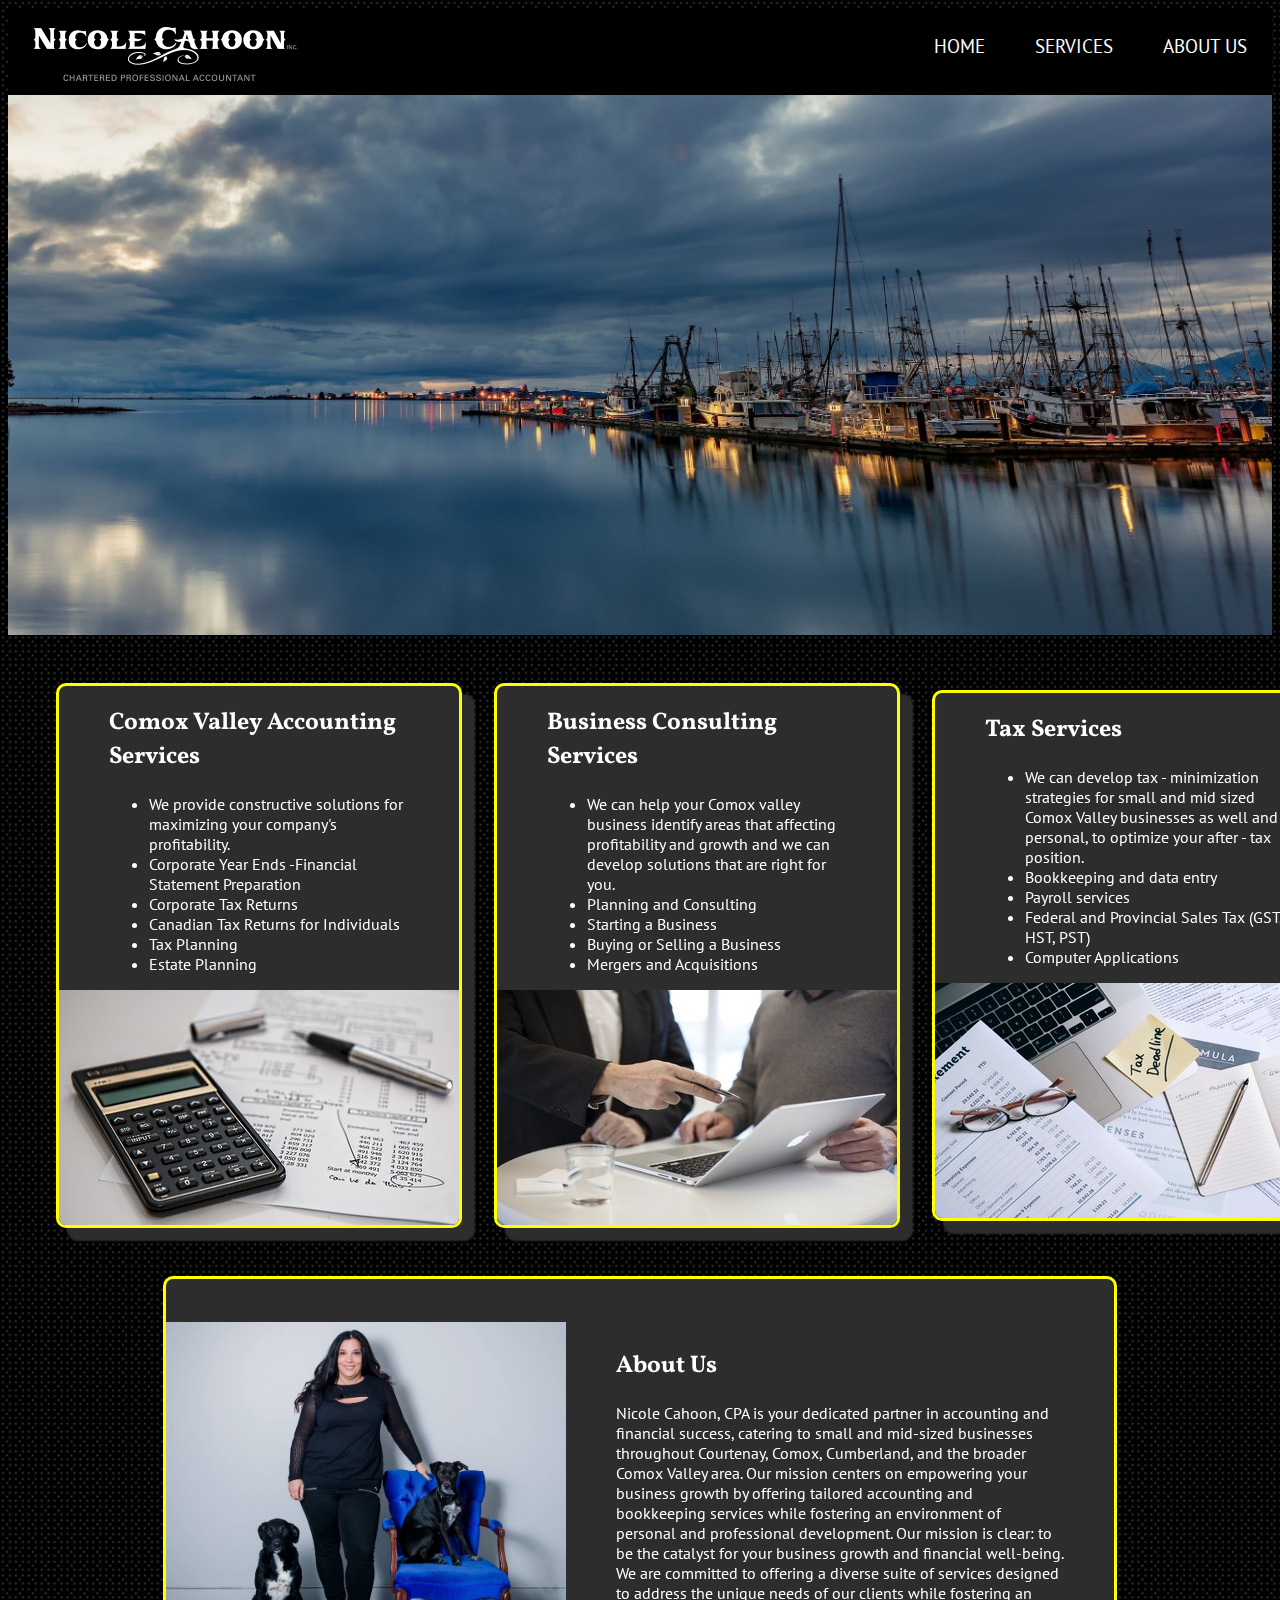
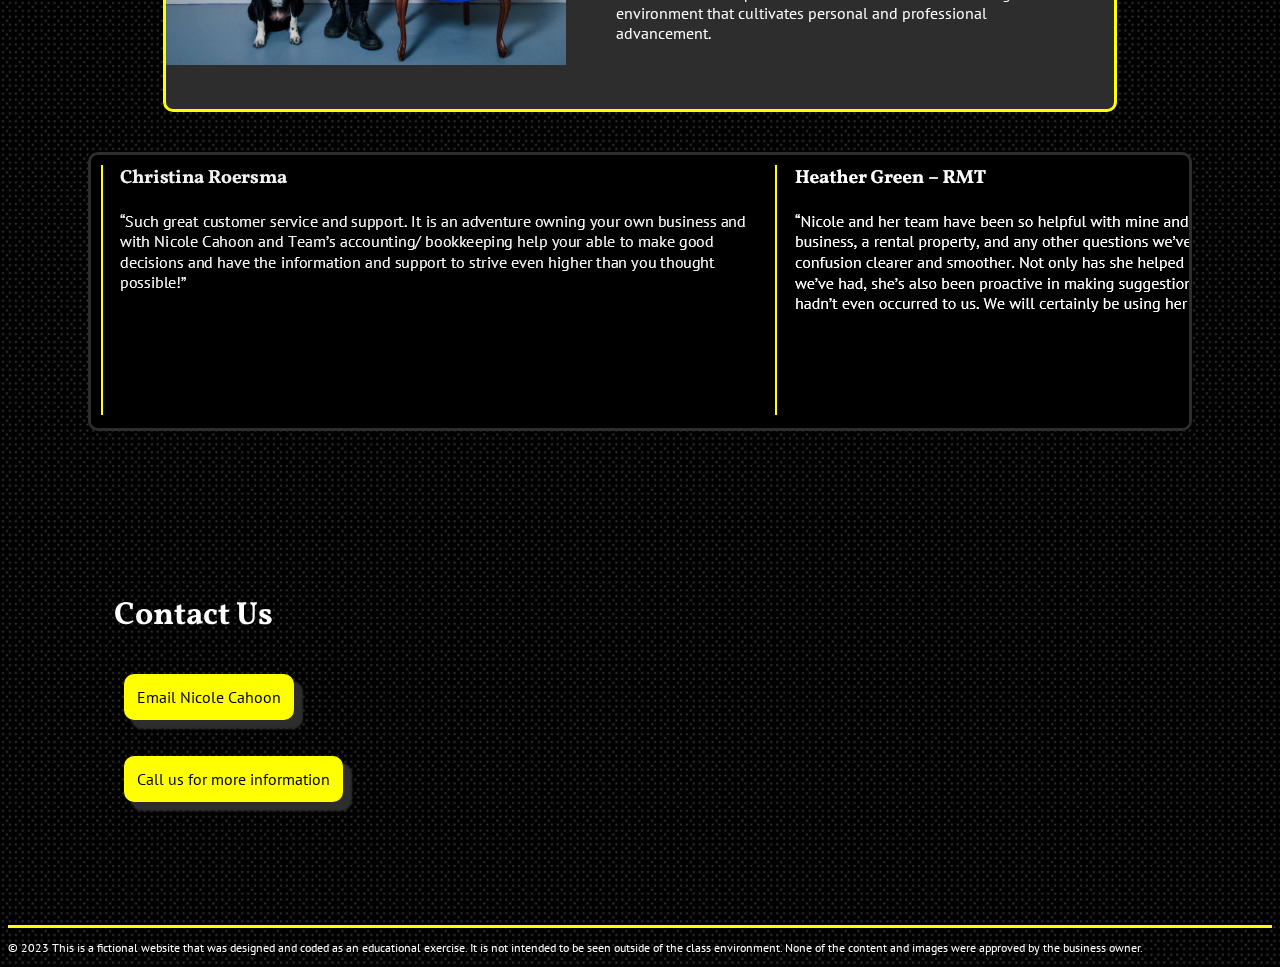
==== commit f46d70f7: "about page + styling" ====
--- a/index.html
+++ b/index.html
@@ -77,9 +77,14 @@
           </div>
       </section>
       <section class="call-to-action">
+        <div class="contact-us">
         <h2>Contact Us</h2>
-        <p><a href="mailto:nicole@nicolecahoon.com">Email Nicole Cahoon</a></p>
+        <p><a href="mailto:fakenicole@nicolecahoon.com">Email Nicole Cahoon</a></p>
         <p><a href="tel:+18005555555">Call us for more information</a></p>
+        </div>
+        <div class="map">
+        <iframe src="https://www.google.com/maps/embed?pb=!1m18!1m12!1m3!1d2581.455663253932!2d-124.99347092311223!3d49.68339144229585!2m3!1f0!2f0!3f0!3m2!1i1024!2i768!4f13.1!3m3!1m2!1s0x54881387ee557a91%3A0xf9df7ea74d2c4403!2sNicole%20Cahoon%2C%20Chartered%20Professional%20Accountant!5e0!3m2!1sen!2sca!4v1701831913002!5m2!1sen!2sca" width="600" height="450" style="border:0;" allowfullscreen="" loading="lazy" referrerpolicy="no-referrer-when-downgrade"></iframe>
+        <div>
       </section>
       <footer>
         <p>&copy; 2023 This is a fictional website that was designed and coded as an educational exercise. It is not intended to be seen outside of the class environment. None of the content and images were approved by the business owner.</p>
--- a/style.css
+++ b/style.css
@@ -37,10 +37,10 @@
     text-decoration: none;
     margin: 25px;
     display: inline-block;
-  }
-  
-
-  nav a:hover {
+    transition: text-decoration-color 1.5s;
+  }
+  
+  a:hover {
     text-decoration: underline yellow 3px;
   }
 
@@ -194,6 +194,7 @@
   }
 
   .call-to-action a {
+    display: inline-flex;
     background-color: yellow;
     border: solid yellow 3px;
     border-radius: 10px;
@@ -201,10 +202,213 @@
     color: black;
     text-decoration: none;
     box-shadow: 8px 8px 2px 1px rgb(46, 45, 45);
+    position:relative;
+    margin: 10px;
+    
   }
 
   footer {
     color: white;
     font-size: 0.75rem;
-  }
-
+    border-top: solid yellow 3px;
+  }
+
+/* Services */
+
+.top-image {
+  width: auto;
+  max-width: 100%;
+  background-position: right 0;
+}
+
+.services-main {
+  display: flex;
+  flex-direction: column;
+  color: white;
+  min-width: 400px;
+}
+
+.services-main h2 {
+  font-size: 2rem;
+  font-family: 'Vollkorn', serif;
+}
+
+.main-accounting {
+  border: solid yellow 3px;
+  border-radius: 10px;
+  margin: 10px;
+  margin-top: 0;
+  padding: 30px;
+  font-size: 1rem;
+  background-color: rgb(46, 45, 45);
+  flex-shrink: 0;
+  box-shadow: 12px 12px 2px 1px rgb(46, 45, 45);
+}
+
+.main-consulting {
+  border: solid yellow 3px;
+  border-radius: 10px;
+  margin: 10px;
+  padding: 30px;
+  font-size: 1rem;
+  background-color: rgb(46, 45, 45);
+  flex-shrink: 0;
+  box-shadow: 12px 12px 2px 1px rgb(46, 45, 45);
+}
+
+.main-taxes {
+  border: solid yellow 3px;
+  border-radius: 10px;
+  margin: 10px;
+  padding: 30px;
+  font-size: 1rem;
+  background-color: rgb(46, 45, 45);
+  flex-shrink: 0;
+  box-shadow: 12px 12px 2px 1px rgb(46, 45, 45);
+}
+
+.form {
+  margin: auto;
+  padding: 10px;
+}
+
+#questions {
+  height: 50px;
+}
+
+@media screen and (min-width: 1200px) {
+  .top-image {
+    float: left;
+  }
+}
+
+/* About */
+
+.about-main {
+  display: flex;
+  flex-direction: column;
+  font-size: 1rem;
+  color: white;
+  justify-content: space-evenly;
+  align-items: center;
+  align-content: flex-start;
+}
+
+.about-main h2 {
+  font-size: 2rem;
+  font-family: 'Vollkorn', serif;
+  padding-left: 20px;
+}
+
+.nicole {
+  border: solid yellow 3px;
+  border-radius: 10px;
+  margin: 1rem;
+  max-width: 600px;
+  flex-shrink: 0;
+  overflow: hidden;
+  height: 750px;
+}
+
+.nicole p {
+  padding: 20px;
+}
+
+.nicole img {
+  width: 100%;
+}
+
+.brianne {
+  border: solid yellow 3px;
+  border-radius: 10px;
+  margin: 1rem;
+  max-width: 600px;
+  flex-shrink: 0;
+  overflow: hidden;
+  height: 750px;
+}
+
+.brianne p {
+  padding: 20px;
+}
+
+.brianne img {
+  width: 100%;
+}
+
+.melissa {
+  border: solid yellow 3px;
+  border-radius: 10px;
+  margin: 1rem;
+  max-width: 600px;
+  flex-shrink: 0;
+  overflow: hidden;
+  height: 750px;
+}
+
+.melissa p {
+  padding: 20px;
+}
+
+.melissa img {
+  width: 100%;
+}
+.emily {
+  border: solid yellow 3px;
+  border-radius: 10px;
+  margin: 1rem;
+  max-width: 600px;
+  flex-shrink: 0;
+  overflow: hidden;
+  height: 750px;
+}
+
+.emily p {
+  padding: 20px;
+}
+
+.emily img {
+  width: 100%;
+}
+.katie {
+  border: solid yellow 3px;
+  border-radius: 10px;
+  margin: 1rem;
+  max-width: 600px;
+  flex-shrink: 0;
+  overflow: hidden;
+  height: 750px;
+}
+
+.katie p {
+  padding: 20px;
+}
+
+.katie img {
+  width: 100%;
+}
+.brynn {
+  border: solid yellow 3px;
+  border-radius: 10px;
+  margin: 1rem;
+  max-width: 600px;
+  flex-shrink: 0;
+  overflow: hidden;
+  height: 750px;
+}
+
+.brynn p {
+  padding: 20px;
+}
+
+.brynn img {
+  width: 100%;
+}
+
+@media screen and (min-width: 1200px) {
+  .about-main {
+    flex-direction: row;
+    flex-wrap: wrap;
+    width: 100%;
+  }
+}
